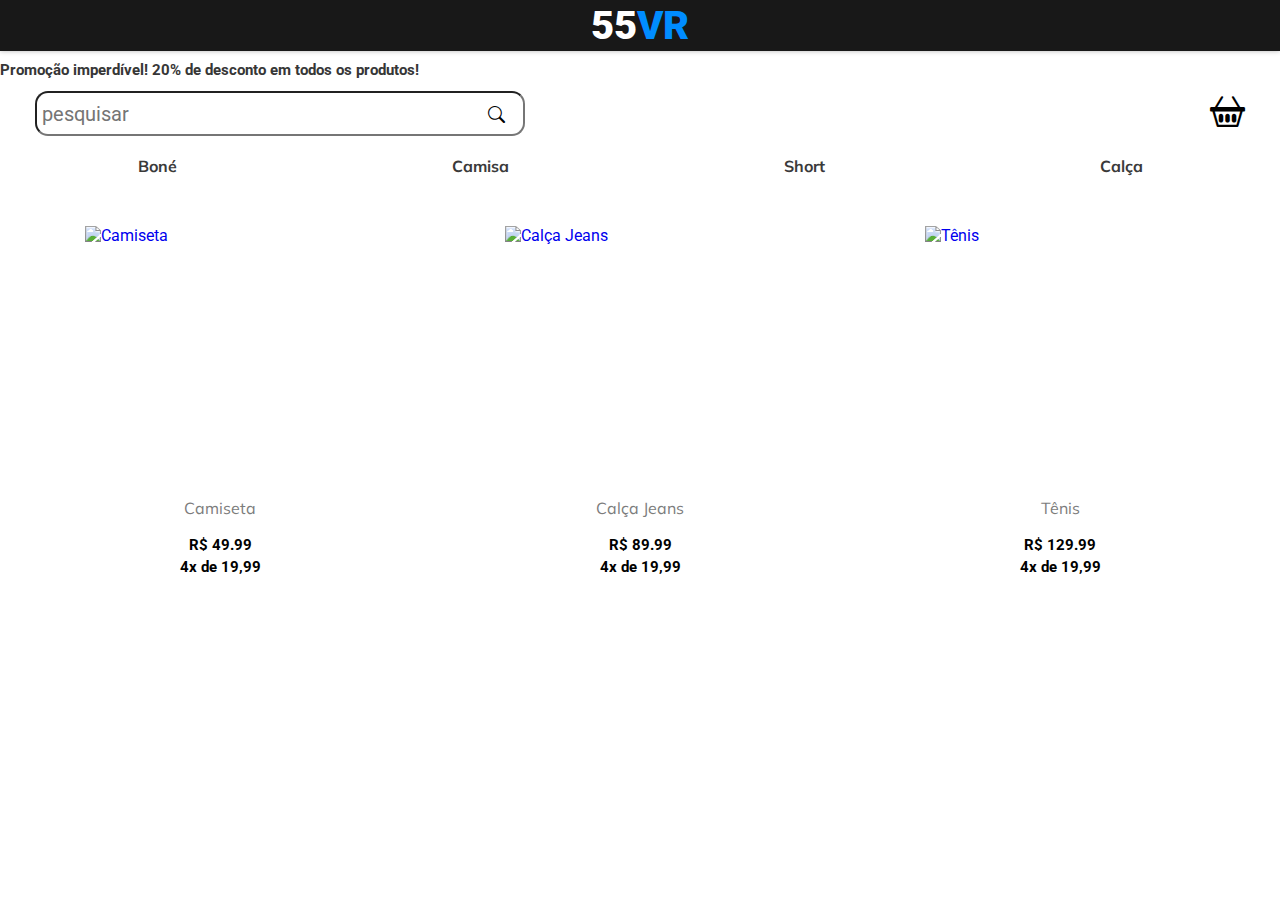
==== index.html @ bd2a51b3 "Initial commit" ====
<!DOCTYPE html>
<html lang="pt-br">
<head>
    <meta charset="UTF-8">
    <meta name="viewport" content="width=device-width, initial-scale=1.0">
    <link rel="stylesheet" href="style.css">
    <title>55VR</title>
</head>
<body>
    <!-- começo do header -->
    <header>

        <!-- parte de cima do header -->
        <div class="headercima">

            <!-- começo -->
            <div class="55vr">
                <h1>55<span>VR</span></h1>
            </div>
            <!-- fim -->

        </div>

            <!-- PROMOÇAO -->
        <div class="animation-container">
            <div class="promo-text">
                <p>Promoção imperdível! 20% de desconto em todos os produtos!</p>
            </div>
        </div>
            <!-- PROMOÇAO -->

        <!-- parte de baixo do header -->
        <div class="headermeio">

            <ul class="pesqcarr">
                
                <li id="barradepesquisa">
                    <input type="text" name="pesquisa" id="brpesquisa" placeholder="pesquisar" onkeyup="digitar()">
                    <i class="bi bi-search"></i>
                </li>

                <li id="carrinho">
                    <span><i id="car" class="bi bi-basket2"></i></span>
                </li>

            </ul>

        </div>
        <!-- fim header meio -->

        <!-- coomeço header final -->
        <div class="headerfinal">

            <ul class="nomesitems">

                <li><p id="bone">Boné</p></li>
                <li><p id="Camisa">Camisa</p></li>
                <li><p id="shorts">Short</p></li>
                <li><p id="calcas">Calça</p></li>

            </ul>

        </div>
        <!-- fim header final -->

    </header>
    <!-- fim do header -->

    <!-- começo do main -->
    <main>
        <div class="interface">
            <!-- produtos -->
            <div class="box-produtos">

                <ul id="lista-produtos" class="produtos">


                </ul>       
                
            </div>
            <!-- fim produtos -->

        </div>
    </main>
    <!-- fim do main -->

    <script src="produtos.js"></script>
</body>
</html>
---- style.css ----
/* import */
@import url('https://fonts.googleapis.com/css2?family=Roboto:ital,wght@0,100; 0,300; 0,400; 0,500; 0,700; 0,900; 1,100; 1,300; 1,400; 1,500; 1,700; 1.900&display=swap');

@import url('https://fonts.googleapis.com/css2?family=Mulish:ital,wght@0,200..1000; 1.200..1000&família=Roboto:ital,wght@0.100; 0,300; 0,400; 0,500; 0,700; 0,900; 1,100; 1,300; 1,400; 1,500; 1,700; 1.900&família=Rubik:ital,wght@0,300..900; 1.300.900&display=swap');

@import url("https://cdn.jsdelivr.net/npm/bootstrap-icons@1.11.3/font/bootstrap-icons.min.css");
/* import */

*{
    margin: 0;
    padding: 0;
    box-sizing: border-box;
    font-family:"Roboto", sans-serif ;
}

body{
    background-color: rgb(255, 255, 255);
    height: 100%;
}

    /* header cima */
header .headercima{
    background-color: rgba(0, 0, 0, 0.904);
    box-shadow:0px 0px 5px rgba(0, 0, 0, 0.295);
    height: 100%;
    width: 100%;
}

header .headercima h1{
    text-align: center;
    font-family: "Roboto", sans-serif;
    font-size: 40px;
    font-weight: 900;
    font-style: normal;
    color: rgb(255, 255, 255);
}

header .headercima h1 span{
    color: rgb(0, 140, 255);
}
    /* header cima */


    /* PROMOÇAO */
.animation-container {
    height: 20px;
    margin: 10px 0;
    overflow: hidden;
    position: relative;
    width: 100%;
}

.promo-text {
    position: absolute;
    white-space: nowrap;
    animation: animateText 25s linear infinite;
}

.promo-text p{
    font-family: "Roboto", sans-serif;
    font-size: 15px;
    color: rgb(54, 54, 54);
    font-weight: 700;
}

@keyframes animateText {
    0% {
      transform: translateX(310%);
    }
    100% {
      transform: translateX(-100%);
    }
  }
    /* PROMOÇAO */


    /* header meio */
header .headermeio{
    padding: 0px 35px 0px;
}

header .headermeio .pesqcarr{
    display: flex;
    align-items: center;
    justify-content: space-between;
}

header .headermeio .pesqcarr li{
    text-decoration: none;
    list-style-type: none;
}

header .headermeio .pesqcarr #barradepesquisa{
    position: relative;
}

header .headermeio .pesqcarr #barradepesquisa i{
    position: absolute;
    top: 30%;
    right: 20px;
    font-size: 17px;
}

header .headermeio .pesqcarr #barradepesquisa input{
    height: 45px;
    width: 490px;
    border-radius: 13px;
    padding: 5px;
    font-size: 20px;
    cursor: pointer;
    transition: .2s;
}

header .headermeio .pesqcarr #barradepesquisa input:hover{
    transform: scale(1.02);
}

header .headermeio .pesqcarr #carrinho i{
    display: block;
    font-size: 35px;
    cursor: pointer;
    transition: .2s;
    top: 30%;
    
}

header .headermeio .pesqcarr #carrinho i:hover{
    transform: rotate(10deg);
    
}
    /* header meio */

    /* header final */
header .headerfinal{
    padding-top: 20px;
}

header .headerfinal .nomesitems{

    display: flex;
    flex-direction: row;
    align-items: center;
    justify-content: space-around;

}

header .headerfinal .nomesitems li{
    list-style-type: none;
}

header .headerfinal .nomesitems li p{

    color: rgb(58, 58, 58);
    font-weight: bold;
    font-size: 16px;
    font-family: 'Mulish', sans-serif;
    cursor: pointer;
    transition: .2s;

}

header .headerfinal .nomesitems li p:hover{
    transform: scale(1.03);
}
    /* header final */

    /* main */
main{
    padding: 50px 10px;
}

main .interface .box-produtos ul{
    display: flex;
    align-items: center;
    justify-content: space-around;
    flex-wrap: wrap;
}

main .interface .box-produtos ul a{
    text-decoration: none;
}

main .interface .box-produtos .produtos li{
    list-style-type: none;
    height: 422px;
    width: 302px;
    transition: .2s;
    margin-bottom: 15px;
}

main .interface .box-produtos .produtos li:hover{
    border: 1px solid rgb(133, 133, 133);
}

main .interface .box-produtos .produtos li img{
    display: block;
    height: 270px;
    width: 270px;
    max-width: 270px;
    margin: auto;
}

main .interface .box-produtos .produtos li p,h1{
    color: black;
    font-family: "Roboto", sans-serif;
    font-size: 15px;
    font-weight: 700;
    padding: 2px;
    text-align: center;

}



main .interface .box-produtos .produtos li #nome-p{
    padding-bottom: 16px;
    color: rgb(124, 124, 124);
    font-size: 16px;
    font-family: 'Mulish', sans-serif;
    font-weight: normal;
}
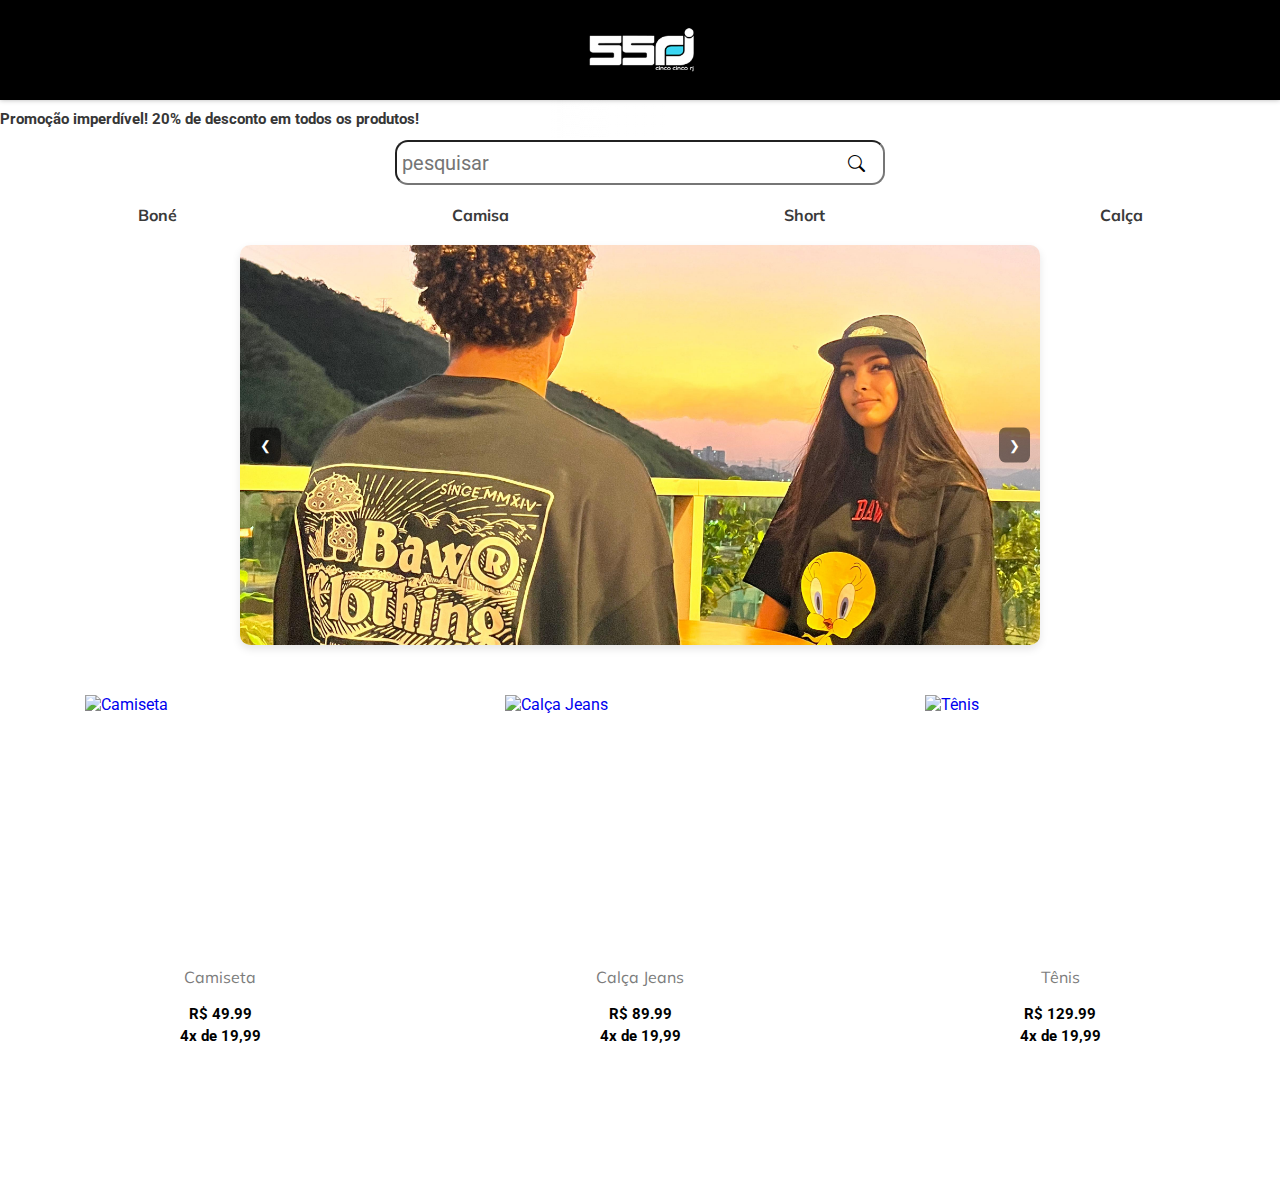
==== commit 7ab1ea97: "atualizaçao" ====
--- a/index.html
+++ b/index.html
@@ -15,7 +15,7 @@
 
             <!-- começo -->
             <div class="55vr">
-                <h1>55<span>VR</span></h1>
+                <img src="imagens.index/logo55rj.png" alt="logo55RJ">
             </div>
             <!-- fim -->
 
@@ -39,9 +39,7 @@
                     <i class="bi bi-search"></i>
                 </li>
 
-                <li id="carrinho">
-                    <span><i id="car" class="bi bi-basket2"></i></span>
-                </li>
+                
 
             </ul>
 
@@ -62,6 +60,22 @@
 
         </div>
         <!-- fim header final -->
+
+        <!-- header propaganda -->
+        <div class="propaganda">
+
+            <div class="carousel">
+                <div class="carousel-images">
+                    <img class="ims" src="imagens.index/img.carrosel1.jpeg" alt="Imagem 1">
+                    <img class="ims" src="imagens.index/img.carrosel2.jpeg" alt="Imagem 2">
+                    <img class="ims" src="imagens.index/img.carrosel3.jpeg" alt="Imagem 3">
+                </div>
+                <button class="prev" onclick="moveSlide(-1)">&#10094;</button>
+                <button class="next" onclick="moveSlide(1)">&#10095;</button>
+            </div>
+
+        </div>
+        <!-- header propaganda fim -->
 
     </header>
     <!-- fim do header -->
@@ -85,5 +99,6 @@
     <!-- fim do main -->
 
     <script src="produtos.js"></script>
+    <script src="carrosel.js"></script>
 </body>
 </html>--- a/style.css
+++ b/style.css
@@ -15,29 +15,25 @@
 
 body{
     background-color: rgb(255, 255, 255);
-    height: 100%;
+    height: 100vh;
 }
 
     /* header cima */
 header .headercima{
-    background-color: rgba(0, 0, 0, 0.904);
+    background-color: black;
     box-shadow:0px 0px 5px rgba(0, 0, 0, 0.295);
-    height: 100%;
+    height: 100px;
     width: 100%;
-}
-
-header .headercima h1{
-    text-align: center;
-    font-family: "Roboto", sans-serif;
-    font-size: 40px;
-    font-weight: 900;
-    font-style: normal;
-    color: rgb(255, 255, 255);
-}
-
-header .headercima h1 span{
-    color: rgb(0, 140, 255);
-}
+    display: flex;
+    align-items: center;
+    justify-content: center;
+}
+
+header .headercima img{
+    height: 180px;
+    width: 180px;
+}
+
     /* header cima */
 
 
@@ -82,7 +78,7 @@
 header .headermeio .pesqcarr{
     display: flex;
     align-items: center;
-    justify-content: space-between;
+    justify-content: center;
 }
 
 header .headermeio .pesqcarr li{
@@ -163,6 +159,62 @@
     transform: scale(1.03);
 }
     /* header final */
+
+    /* propaganda */
+.propaganda{
+    margin-top: 20px;
+    display: flex;
+    align-items: center;
+    justify-content: center;
+}
+
+.carousel {
+    position: relative;
+    width: 800px; /* Largura fixa do carrossel */
+    height: 400px; /* Altura fixa do carrossel */
+    overflow: hidden;
+    border-radius: 10px;
+    box-shadow: 0 4px 8px rgba(0, 0, 0, 0.1);
+}
+
+.carousel-images {
+    display: flex;
+    transition: transform 0.5s ease-in-out;
+    width: 100%; /* Ajustar a largura conforme necessário */
+    height: 100%; /* Ajustar a altura conforme necessário */
+}
+
+.carousel-images img {
+    min-width: 100%; /* Cada imagem ocupa toda a largura do carrossel */
+    height: 100%; /* Altura fixa para as imagens */
+    object-fit: cover; /* Ajusta a imagem para cobrir o espaço mantendo a proporção */
+}
+
+button {
+    position: absolute;
+    top: 50%;
+    transform: translateY(-50%);
+    background-color: rgba(0, 0, 0, 0.5);
+    color: white;
+    border: none;
+    padding: 10px;
+    cursor: pointer;
+    border-radius: 20%;
+    user-select: none;
+}
+
+button.prev {
+    left: 10px;
+}
+
+button.next {
+    right: 10px;
+}
+
+button:hover {
+    background-color: rgba(0, 0, 0, 0.8);
+}
+    /* propaganda */
 
     /* main */
 main{
@@ -210,8 +262,6 @@
 
 }
 
-
-
 main .interface .box-produtos .produtos li #nome-p{
     padding-bottom: 16px;
     color: rgb(124, 124, 124);
@@ -219,3 +269,17 @@
     font-family: 'Mulish', sans-serif;
     font-weight: normal;
 }
+
+
+@media screen and (max-width:450px) {
+
+header .headermeio .pesqcarr #barradepesquisa input{
+
+    width: 300px;
+
+}
+header .propaganda{
+    padding: 0 20px;
+}
+
+}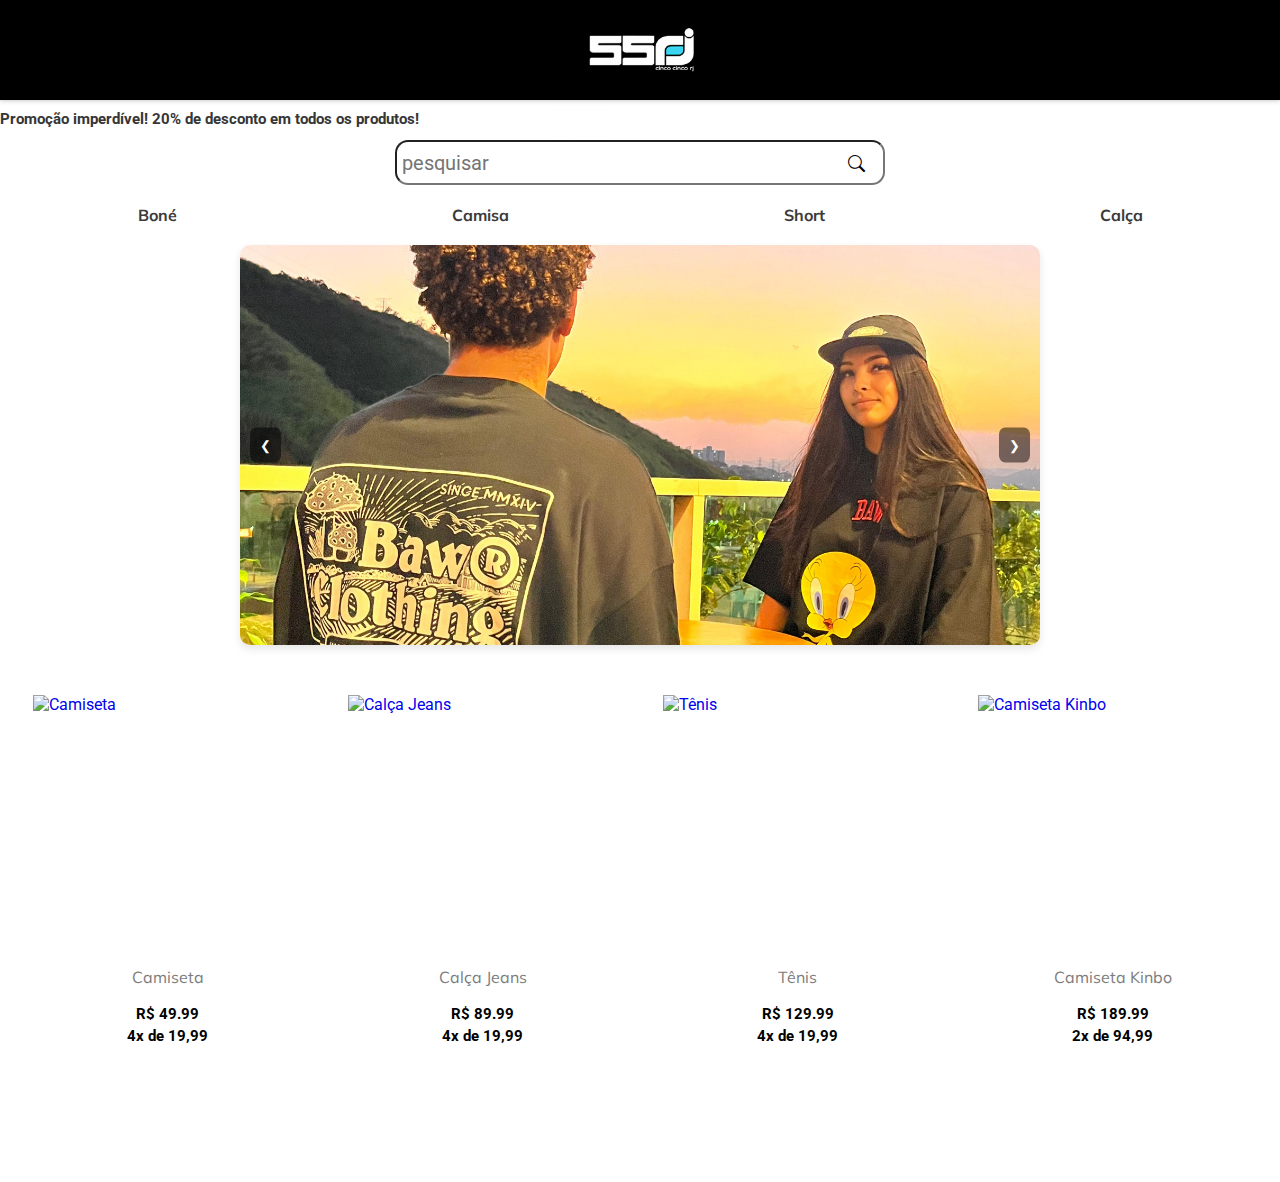
==== commit 4e5632f1: "arrumação de codigo" ====
--- a/index.html
+++ b/index.html
@@ -100,5 +100,6 @@
 
     <script src="produtos.js"></script>
     <script src="carrosel.js"></script>
+    <script src="barradepesquisa.js"></script>
 </body>
 </html>--- a/style.css
+++ b/style.css
@@ -270,16 +270,42 @@
     font-weight: normal;
 }
 
-
-@media screen and (max-width:450px) {
-
-header .headermeio .pesqcarr #barradepesquisa input{
-
-    width: 300px;
-
-}
-header .propaganda{
-    padding: 0 20px;
-}
-
+/* para celular */
+
+@media screen and (max-width:550px) {
+
+    header .headermeio .pesqcarr #barradepesquisa input{
+
+        width: 300px;
+
+    }
+    header .propaganda{
+        padding: 0 20px;
+    }
+
+    .promo-text {
+        position: absolute;
+        white-space: nowrap;
+        animation: animateText 15s linear infinite;
+    }
+
+    @keyframes animateText {
+        0% {
+          transform: translateX(117%);
+        }
+        100% {
+          transform: translateX(-100%);
+        }
+      }
+}
+
+/* fim celecular */
+
+@media screen and (max-width:870px) {
+    
+    .propaganda{
+        padding: 30px;
+    }
+
+    
 }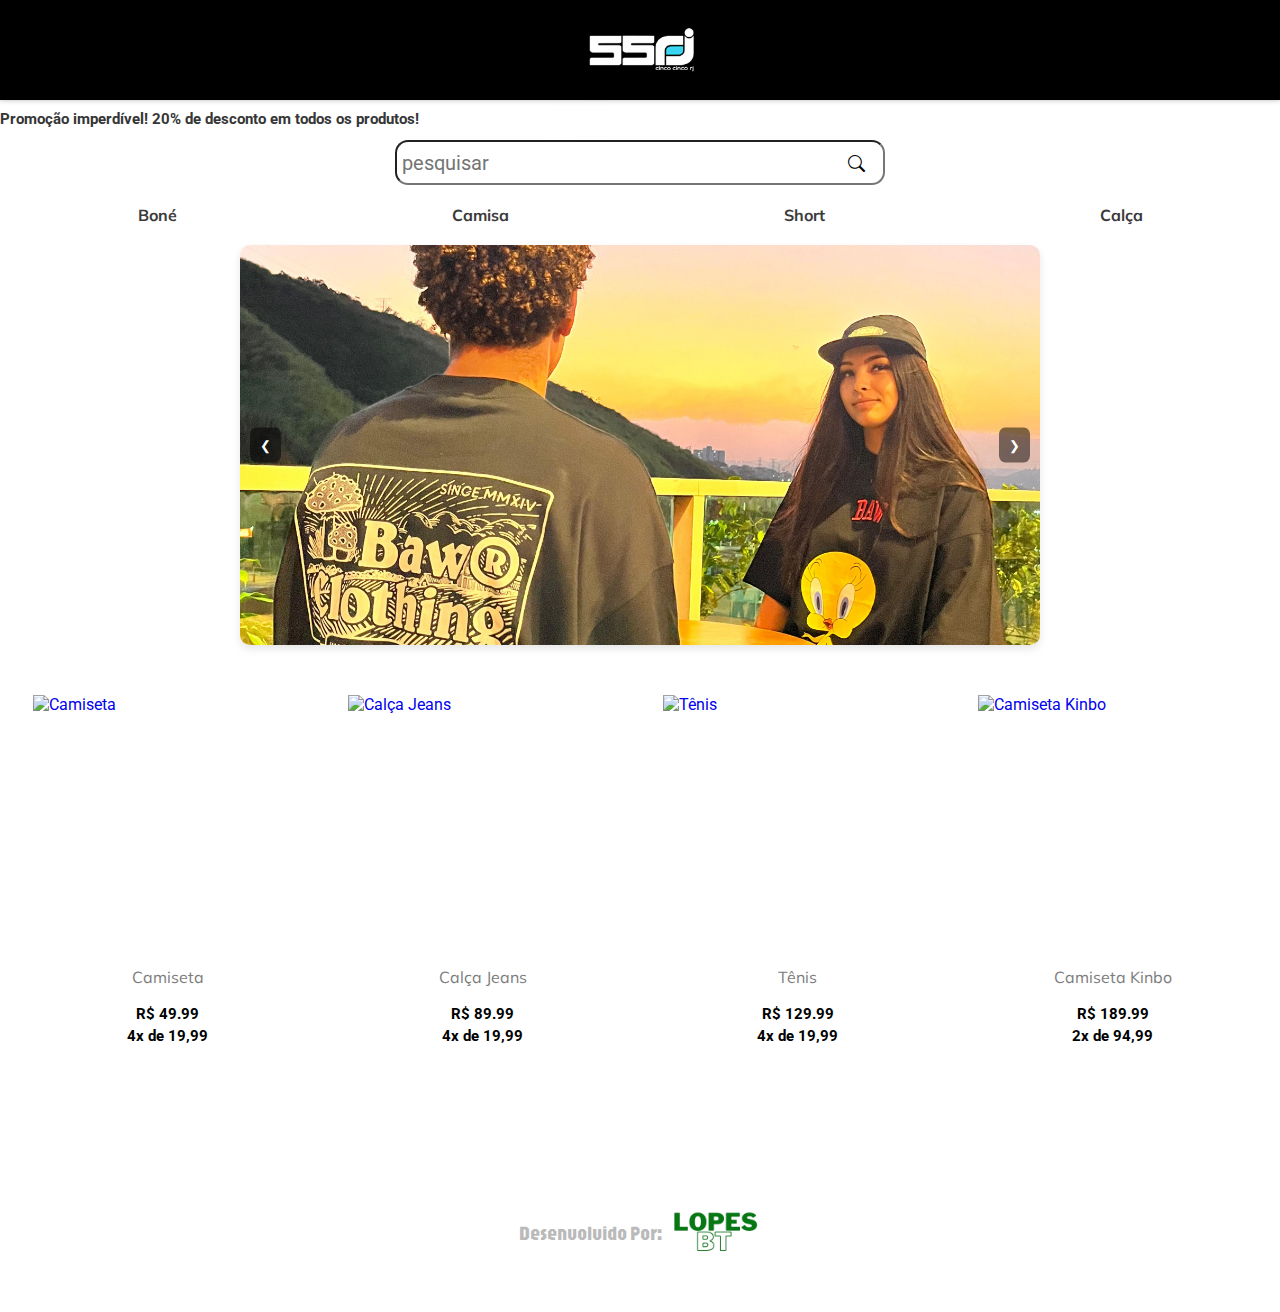
==== commit a6f8d0a4: "att" ====
--- a/index.html
+++ b/index.html
@@ -98,6 +98,13 @@
     </main>
     <!-- fim do main -->
 
+    <footer>
+        <div class="logoLopes">
+            <h1> Desenvolvido Por:</h1>
+            <img src="imagens.index/logolopes.png" alt="">
+        </div>
+    </footer>
+
     <script src="produtos.js"></script>
     <script src="carrosel.js"></script>
     <script src="barradepesquisa.js"></script>
--- a/style.css
+++ b/style.css
@@ -4,6 +4,8 @@
 @import url('https://fonts.googleapis.com/css2?family=Mulish:ital,wght@0,200..1000; 1.200..1000&família=Roboto:ital,wght@0.100; 0,300; 0,400; 0,500; 0,700; 0,900; 1,100; 1,300; 1,400; 1,500; 1,700; 1.900&família=Rubik:ital,wght@0,300..900; 1.300.900&display=swap');
 
 @import url("https://cdn.jsdelivr.net/npm/bootstrap-icons@1.11.3/font/bootstrap-icons.min.css");
+
+@import url('https://fonts.googleapis.com/css2?family=Anton&family=Jaro:opsz@6.. 72&family=Mulish:ital,wght@0,200..1000; 1.200..1000&família=Poetsen+Um&família=Roboto:ital,wght@0.100; 0,300; 0,400; 0,500; 0,700; 0,900; 1,100; 1,300; 1,400; 1,500; 1,700; 1.900&família=Rubik:ital,wght@0,300..900; 1.300.900&display=swap');
 /* import */
 
 *{
@@ -270,6 +272,27 @@
     font-weight: normal;
 }
 
+footer{
+    padding-bottom: 30px;
+}
+
+footer .logoLopes{
+    display: flex;
+    justify-content: center;
+    align-items: center;
+}
+
+footer .logoLopes h1{
+    font-family: "Jaro", sans-serif;
+    font-size: 20px;
+    color: rgba(156, 156, 156, 0.692);
+    font-weight: 700;
+}
+
+footer .logoLopes img{
+    height: 100px;
+    width: 100px;
+}
 /* para celular */
 
 @media screen and (max-width:550px) {
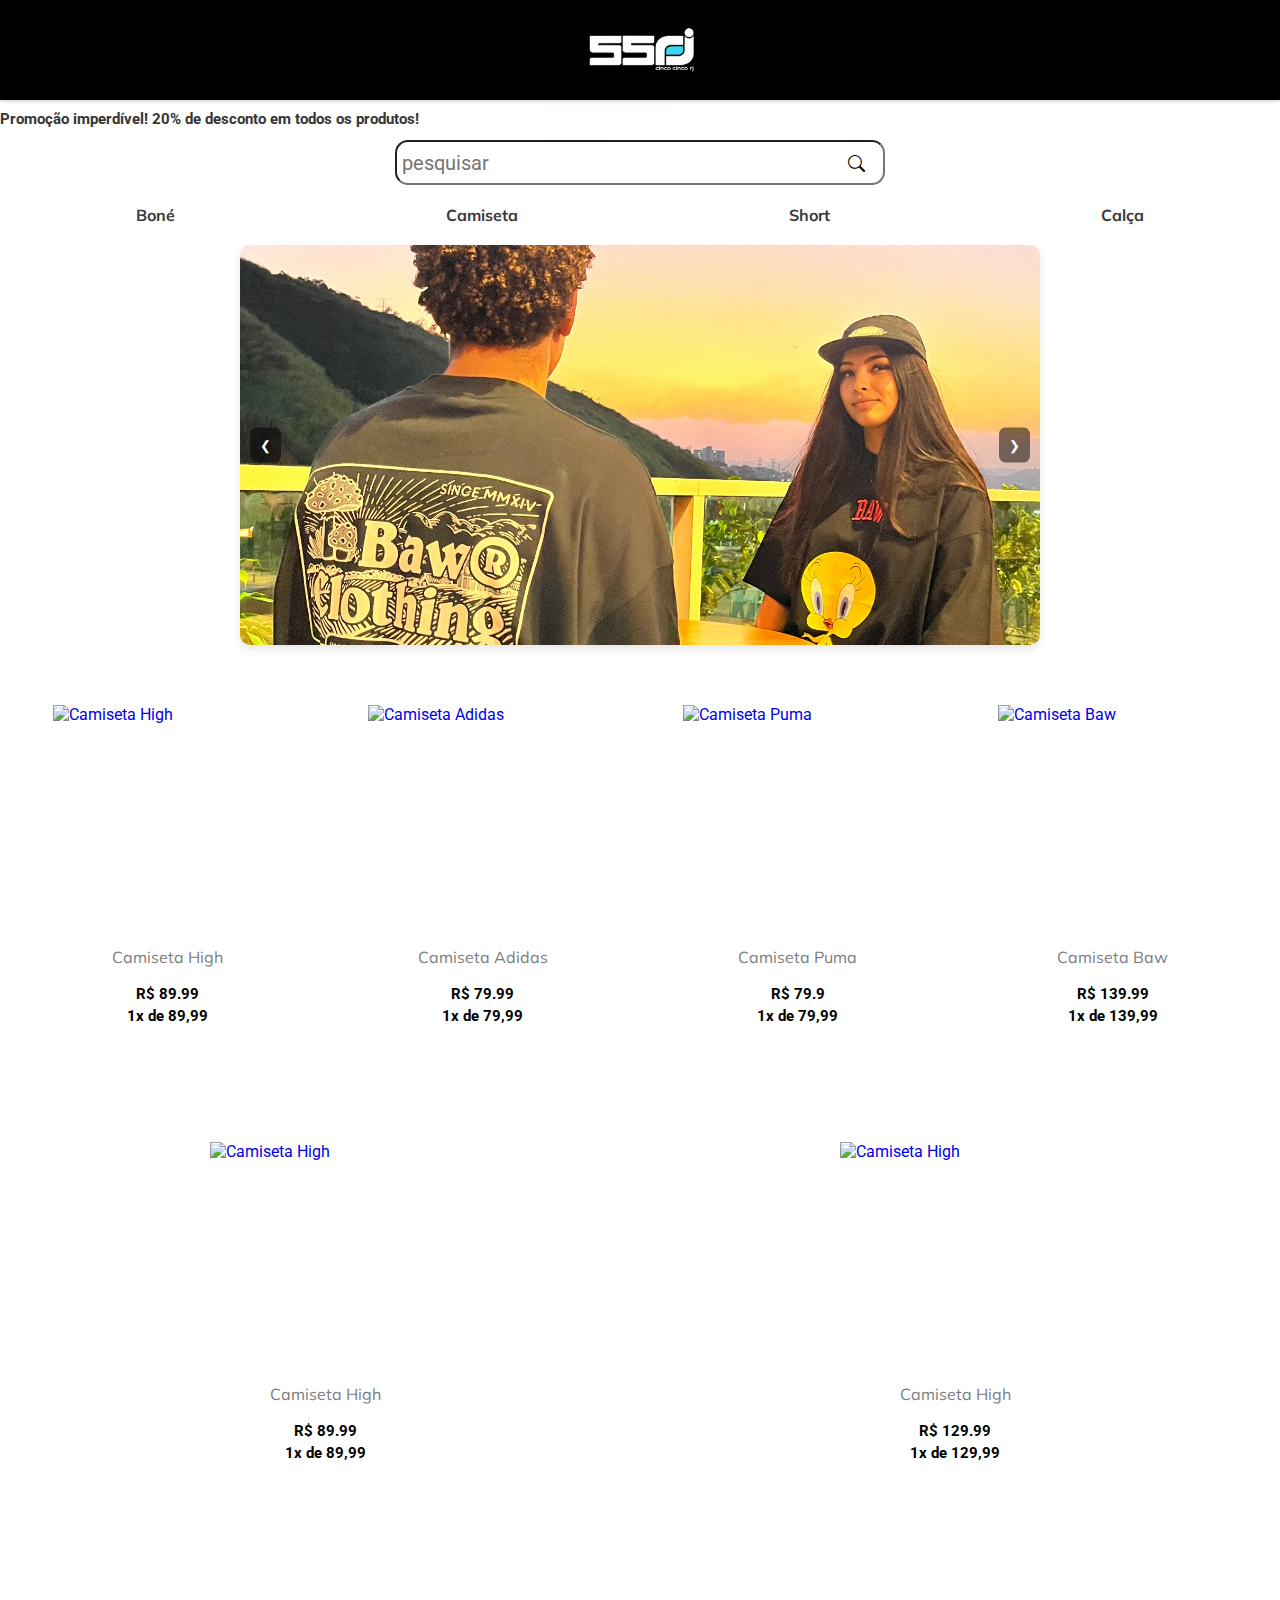
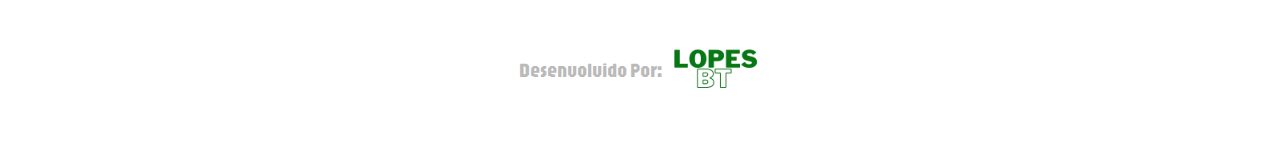
==== commit b806f95d: "erro tex" ====
--- a/index.html
+++ b/index.html
@@ -52,7 +52,7 @@
             <ul class="nomesitems">
 
                 <li><p id="bone">Boné</p></li>
-                <li><p id="Camisa">Camisa</p></li>
+                <li><p id="Camisa">Camiseta</p></li>
                 <li><p id="shorts">Short</p></li>
                 <li><p id="calcas">Calça</p></li>
 
--- a/style.css
+++ b/style.css
@@ -246,12 +246,13 @@
     border: 1px solid rgb(133, 133, 133);
 }
 
-main .interface .box-produtos .produtos li img{
+main .interface .box-produtos .produtos .ftlistap{
     display: block;
-    height: 270px;
-    width: 270px;
+    height: 250px;
+    width: 250px;
     max-width: 270px;
     margin: auto;
+    padding: 10px;
 }
 
 main .interface .box-produtos .produtos li p,h1{
